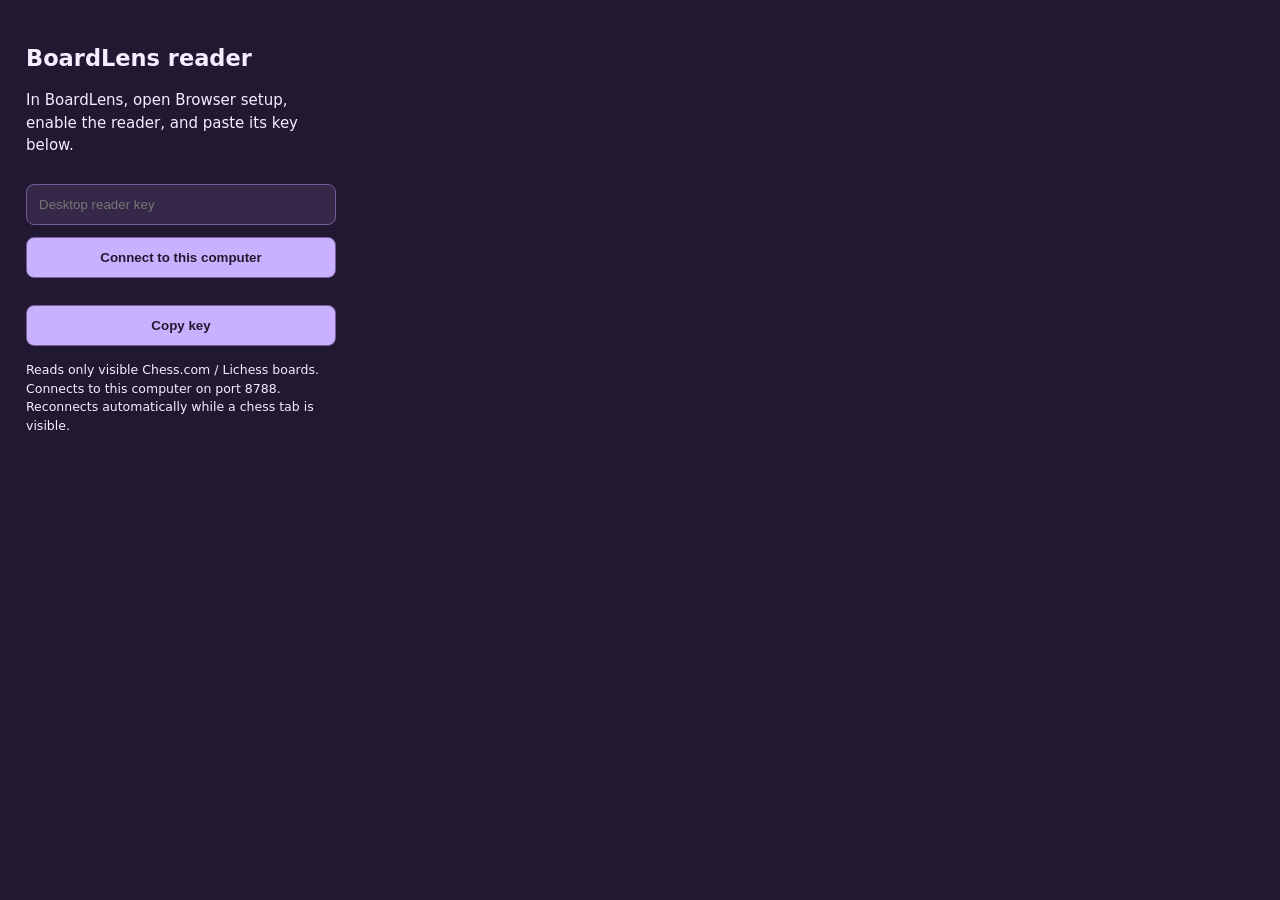
==== BrowserReader/popup.html @ 66ac737d "Publish BoardLens 2.19.7" ====
<!doctype html><html><meta charset="utf-8"><title>BoardLens reader</title>
<style>body{width:310px;background:#211932;color:#f5eeff;font:15px system-ui;padding:18px}input,button{box-sizing:border-box;width:100%;padding:12px;margin-top:12px;border:1px solid #755b9a;border-radius:8px;background:#352848;color:white}button{background:#c9b1ff;color:#211932;font-weight:700}small{display:block;line-height:1.5}p{line-height:1.5}</style>
<h2>BoardLens reader</h2><p>In BoardLens, open Browser setup, enable the reader, and paste its key below.</p><input id="key" type="password" placeholder="Desktop reader key"><button id="save">Connect to this computer</button><p id="status" role="status"></p><button id="copy">Copy key</button><p id="notice" role="status"></p><small>Reads only visible Chess.com / Lichess boards. Connects to this computer on port 8788. Reconnects automatically while a chess tab is visible.</small><script src="popup.js"></script></html>
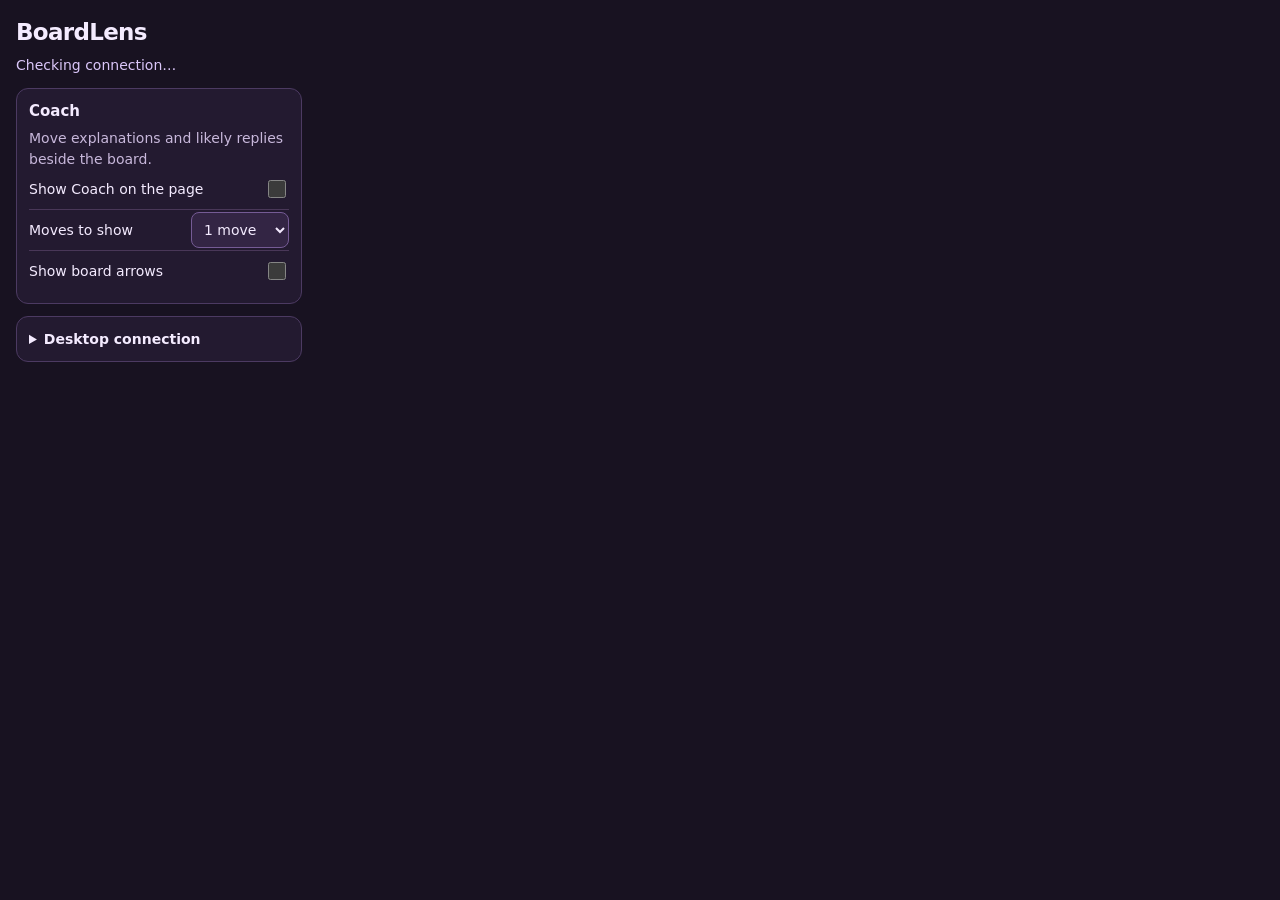
==== commit 71bab4eb: "Add Coach to Browser Reader and Android and remove autoplay" ====
--- a/BrowserReader/popup.html
+++ b/BrowserReader/popup.html
@@ -1,3 +1,55 @@
-<!doctype html><html><meta charset="utf-8"><title>BoardLens reader</title>
-<style>body{width:310px;background:#211932;color:#f5eeff;font:15px system-ui;padding:18px}input,button{box-sizing:border-box;width:100%;padding:12px;margin-top:12px;border:1px solid #755b9a;border-radius:8px;background:#352848;color:white}button{background:#c9b1ff;color:#211932;font-weight:700}small{display:block;line-height:1.5}p{line-height:1.5}</style>
-<h2>BoardLens reader</h2><p>In BoardLens, open Browser setup, enable the reader, and paste its key below.</p><input id="key" type="password" placeholder="Desktop reader key"><button id="save">Connect to this computer</button><p id="status" role="status"></p><button id="copy">Copy key</button><p id="notice" role="status"></p><small>Reads only visible Chess.com / Lichess boards. Connects to this computer on port 8788. Reconnects automatically while a chess tab is visible.</small><script src="popup.js"></script></html>
+<!doctype html>
+<html lang="en">
+<head>
+<meta charset="utf-8">
+<meta name="viewport" content="width=device-width, initial-scale=1">
+<title>BoardLens</title>
+<style>
+:root { color-scheme: dark; background: #181221; color: #f4ebff; font: 14px/1.45 system-ui; }
+body { box-sizing: border-box; width: 318px; margin: 0; padding: 16px; }
+h1 { font-size: 23px; margin: 0; letter-spacing: -.03em; }
+h2 { font-size: 15px; margin: 0; }
+p { margin: 6px 0 0; } small, .muted { color: #c8b8db; }
+section, details { border: 1px solid #4c3a62; border-radius: 12px; background: #231a30; margin-top: 12px; padding: 12px; }
+summary { cursor: pointer; font-weight: 650; }
+.row { display: flex; align-items: center; justify-content: space-between; gap: 10px; min-height: 40px; }
+.row + .row { border-top: 1px solid #493758; }
+input, button, select { font: inherit; }
+input[type=checkbox] { width: 18px; height: 18px; accent-color: #c5a5ff; }
+button, select, input[type=password] { color: inherit; background: #332544; border: 1px solid #755b95; border-radius: 8px; padding: 8px; }
+input[type=password] { box-sizing: border-box; width: 100%; margin: 6px 0 8px; }
+button { cursor: pointer; }
+button[type=submit] { background: #ceafff; color: #1d1228; font-weight: 700; }
+label[for=key] { display: block; margin-top: 10px; }
+#status { color: #dac6f9; }
+#status[data-state=connected] { color: #a8e3bf; }
+</style>
+</head>
+<body>
+<header>
+    <h1>BoardLens</h1>
+    <p id="status" role="status">Checking connection…</p>
+</header>
+<section aria-labelledby="coach-title">
+    <h2 id="coach-title">Coach</h2>
+    <p class="muted">Move explanations and likely replies beside the board.</p>
+    <label class="row"><span>Show Coach on the page</span><input id="coach" type="checkbox"></label>
+    <label class="row"><span>Moves to show</span><select id="moves">
+        <option value="1">1 move</option><option value="2">2 moves</option><option value="3">3 moves</option>
+    </select></label>
+    <label class="row"><span>Show board arrows</span><input id="arrows" type="checkbox"></label>
+</section>
+<details id="connection">
+    <summary>Desktop connection</summary>
+    <p class="muted">Open Browser setup in BoardLens and copy its pairing key.</p>
+    <form id="pairing">
+        <label for="key">Desktop reader key</label>
+        <input id="key" type="password" autocomplete="off" required>
+        <button type="submit">Connect</button>
+        <button id="copy" type="button">Copy key</button>
+    </form>
+    <p id="notice" role="status"></p>
+</details>
+<script src="popup.js"></script>
+</body>
+</html>
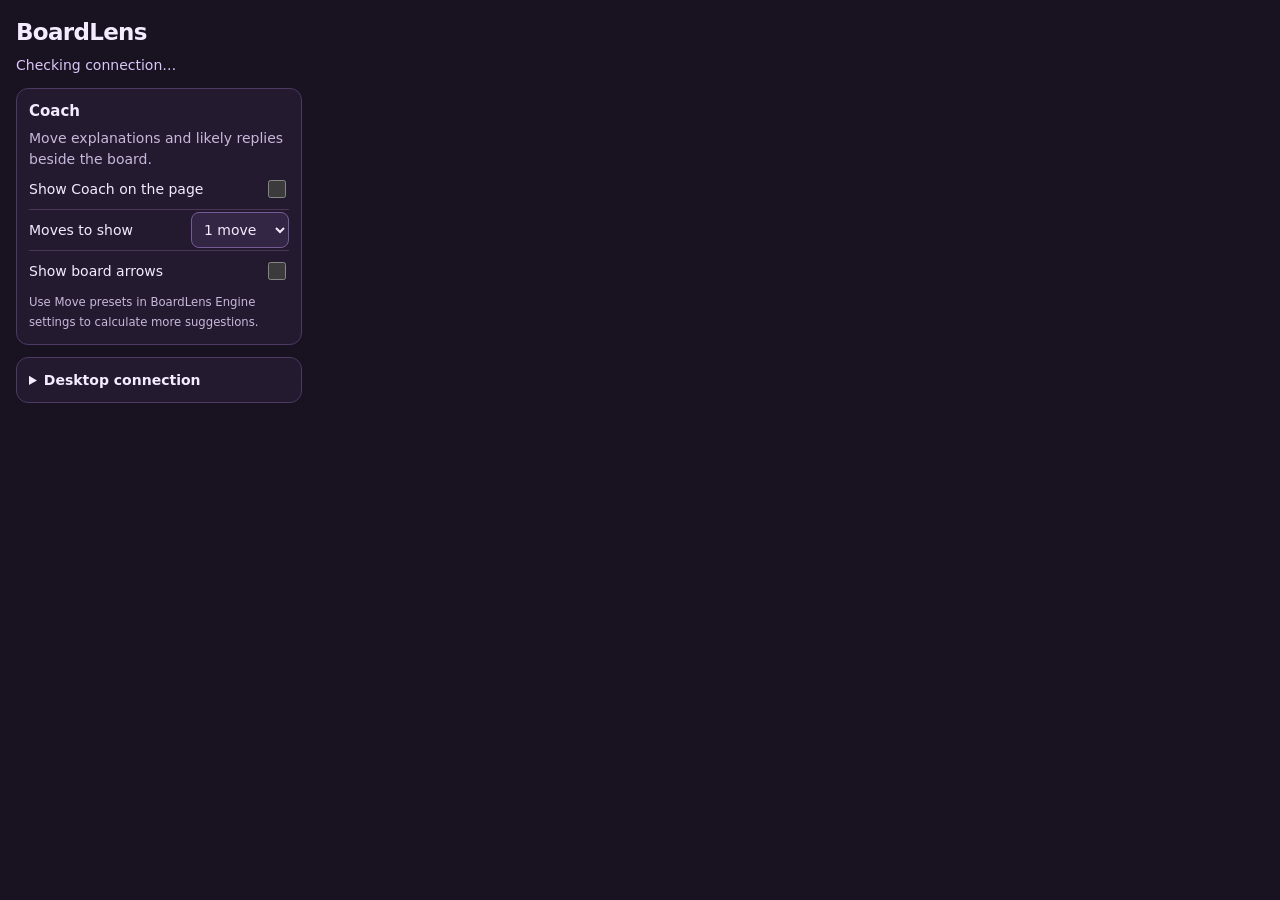
==== commit 2d9e57af: "Improve arrow reliability on desktop, Android, and companion" ====
--- a/BrowserReader/popup.html
+++ b/BrowserReader/popup.html
@@ -36,8 +36,10 @@
     <label class="row"><span>Show Coach on the page</span><input id="coach" type="checkbox"></label>
     <label class="row"><span>Moves to show</span><select id="moves">
         <option value="1">1 move</option><option value="2">2 moves</option><option value="3">3 moves</option>
+        <option value="4">4 moves</option><option value="5">5 moves</option>
     </select></label>
     <label class="row"><span>Show board arrows</span><input id="arrows" type="checkbox"></label>
+    <small>Use Move presets in BoardLens Engine settings to calculate more suggestions.</small>
 </section>
 <details id="connection">
     <summary>Desktop connection</summary>
